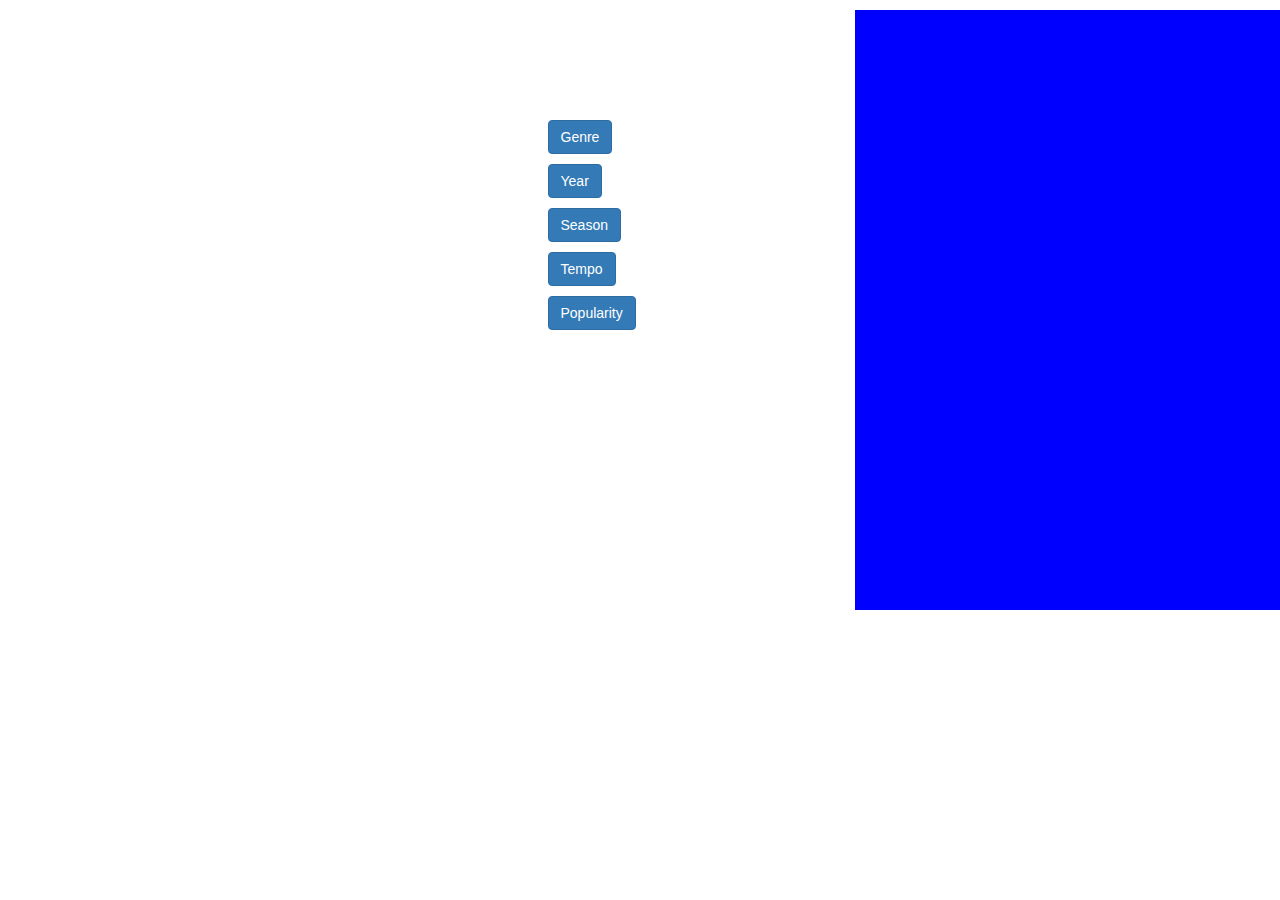
==== index.html @ b4217f1d "add files" ====
<!DOCTYPE html>
<html>

<head>
  <meta http-equiv="Content-Type" content="text/html;charset=utf-8">
  <title>Spotify Album Color Visualization</title>
  <link rel="stylesheet" type="text/css" href="style.css" />
  <script data-require="d3@4.0.0" data-semver="4.0.0" src="https://d3js.org/d3.v4.js"></script>
  <script src="https://code.jquery.com/jquery-3.2.1.min.js" integrity="sha256-hwg4gsxgFZhOsEEamdOYGBf13FyQuiTwlAQgxVSNgt4=" crossorigin="anonymous"></script>
  <link rel="stylesheet" href="https://maxcdn.bootstrapcdn.com/bootstrap/3.3.7/css/bootstrap.min.css" integrity="sha384-BVYiiSIFeK1dGmJRAkycuHAHRg32OmUcww7on3RYdg4Va+PmSTsz/K68vbdEjh4u" crossorigin="anonymous">
  <script src="https://maxcdn.bootstrapcdn.com/bootstrap/3.3.7/js/bootstrap.min.js" integrity="sha384-Tc5IQib027qvyjSMfHjOMaLkfuWVxZxUPnCJA7l2mCWNIpG9mGCD8wGNIcPD7Txa" crossorigin="anonymous"></script>
</head>

<body>

  <div class="row">
    <div id="chart" class="col-md-5"></div>
    <div class="col-md-3 toggleButtons" id="toggleButtons">
      <button type="button" class="btn btn-primary" id="genre">Genre</button>
      <button type="button" class="btn btn-primary" id="year">Year</button>
      <button type="button" class="btn btn-primary" id="season">Season</button>
      <button type="button" class="btn btn-primary" id="tempo">Tempo</button>
      <button type="button" class="btn btn-primary" id="popularity">Popularity</button>
    </div>
    <div class="col-md-4 zoomIn"></div>
  </div>

  <script type="text/javascript" src="data.js"></script>
  <script type="text/javascript" src="main.js"></script>

</body>

</html>
---- style.css ----
body {
  font-family: 'Lucida Grande', 'Lucida Sans Unicode', 'Geneva', 'Verdana', sans-serif;
  margin: 40px;
}

#genre, #year, #season, #popularity, #tempo {
  display: block;
  margin: 10px 0 10px ; /*top rightleft bottom*/
}
.row {
  padding: 10px;
}


.zoomIn, .toggleButtons {
  height: 600px;
  width: 100%;
}

.zoomIn {
  background-color: blue;
}

.toggleButtons {
  /*border: 2px solid black;*/
  padding-top: 100px;
}


.axis path {
  fill: none;
  stroke: #999;
  stroke-dasharray: 2 3;
}

.axis text {
  font-size: 13px;
  stroke: #222;
}

text.title {
  font-size: 24px;
}

circle.tick {
  fill: #f3f3f3;
  stroke: #999;
  stroke-dasharray: 2 3;
}

path.spiral {
  fill: none;
  stroke: #ee8d18;
  stroke-width: 3px;
}

.tooltip {
  background: #eee;
  box-shadow: 0 0 5px #999999;
  color: #333;
  font-size: 12px;
  left: 130px;
  padding: 10px;
  position: absolute;
  text-align: center;
  top: 95px;
  z-index: 10;
  display: block;
  opacity: 0;
}
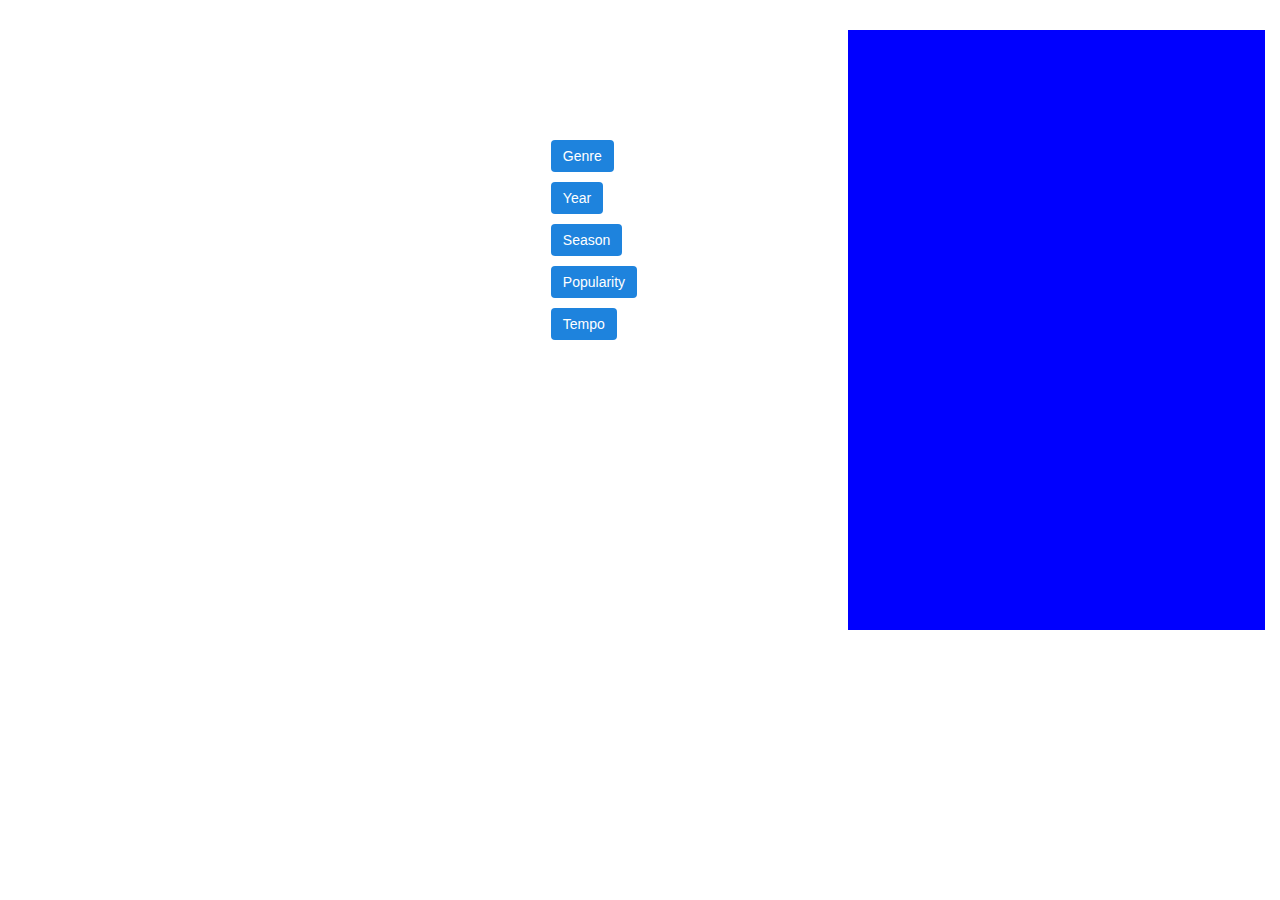
==== commit 43361a57: "fix data" ====
--- a/index.html
+++ b/index.html
@@ -19,8 +19,8 @@
       <button type="button" class="btn btn-primary" id="genre">Genre</button>
       <button type="button" class="btn btn-primary" id="year">Year</button>
       <button type="button" class="btn btn-primary" id="season">Season</button>
+      <button type="button" class="btn btn-primary" id="popularity">Popularity</button>
       <button type="button" class="btn btn-primary" id="tempo">Tempo</button>
-      <button type="button" class="btn btn-primary" id="popularity">Popularity</button>
     </div>
     <div class="col-md-4 zoomIn"></div>
   </div>
--- a/style.css
+++ b/style.css
@@ -6,11 +6,17 @@
 #genre, #year, #season, #popularity, #tempo {
   display: block;
   margin: 10px 0 10px ; /*top rightleft bottom*/
-}
-.row {
-  padding: 10px;
+  background-color: rgb(30, 131, 221);
+  border: none;
 }
 
+#chart {
+  padding: 40px 0 0 40px;
+}
+
+.row {
+  padding: 30px;
+}
 
 .zoomIn, .toggleButtons {
   height: 600px;
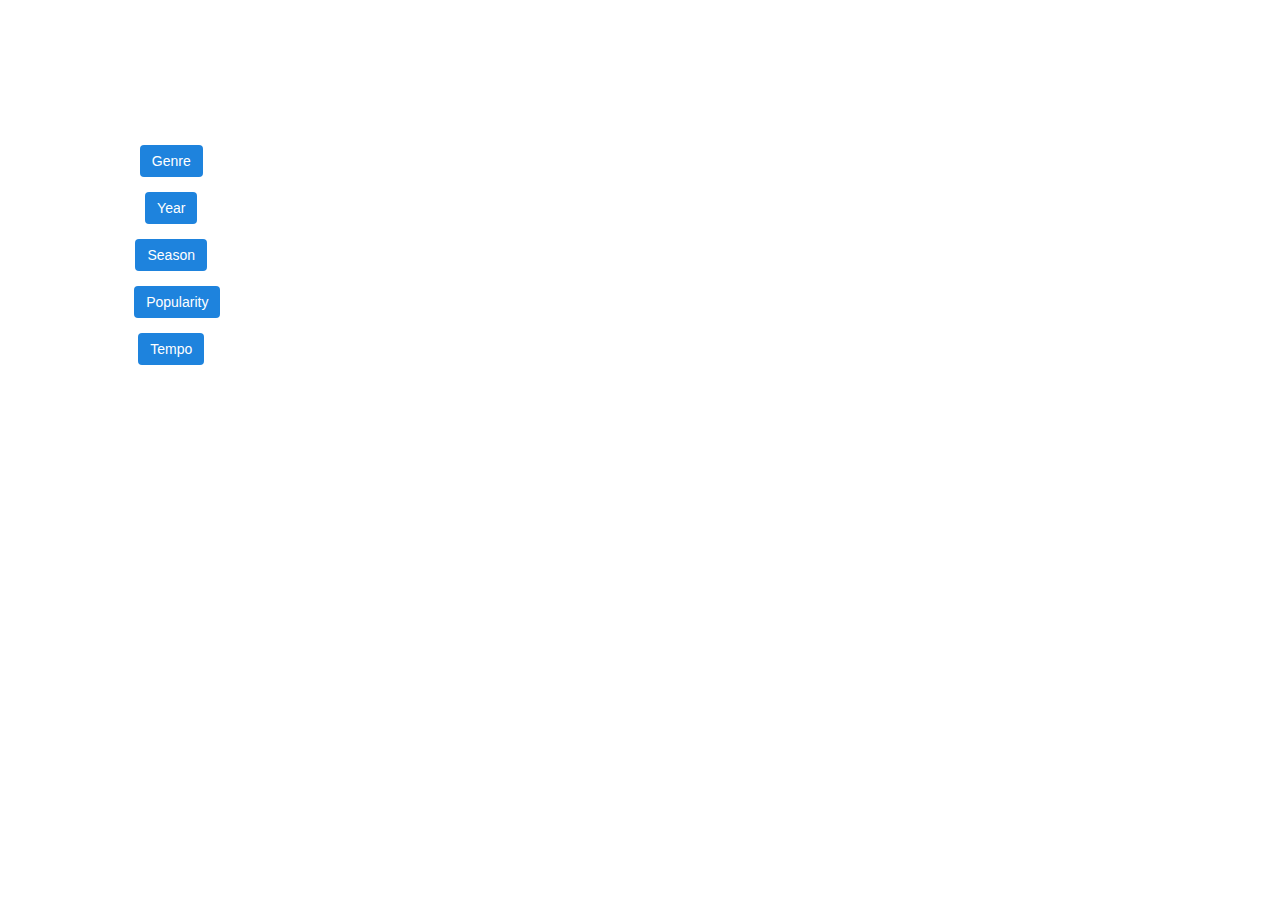
==== commit a344328b: "hover interactions" ====
--- a/index.html
+++ b/index.html
@@ -13,21 +13,22 @@
 
 <body>
 
-  <div class="row">
-    <div id="chart" class="col-md-5"></div>
-    <div class="col-md-3 toggleButtons" id="toggleButtons">
+  <div class="vis row">
+    <div class="col-md-1"> </div>
+    <div class="col-md-1 toggleButtons" id="toggleButtons">
       <button type="button" class="btn btn-primary" id="genre">Genre</button>
       <button type="button" class="btn btn-primary" id="year">Year</button>
       <button type="button" class="btn btn-primary" id="season">Season</button>
       <button type="button" class="btn btn-primary" id="popularity">Popularity</button>
       <button type="button" class="btn btn-primary" id="tempo">Tempo</button>
     </div>
-    <div class="col-md-4 zoomIn"></div>
+    <div id="chart" class="col-md-5"></div>
+    <div class="zoomIn col-md-5"></div>
   </div>
 
+  <script type="text/javascript" src="interactData.js"></script>
   <script type="text/javascript" src="data.js"></script>
   <script type="text/javascript" src="main.js"></script>
-
 </body>
 
 </html>
--- a/style.css
+++ b/style.css
@@ -1,6 +1,12 @@
 body {
   font-family: 'Lucida Grande', 'Lucida Sans Unicode', 'Geneva', 'Verdana', sans-serif;
   margin: 40px;
+}
+
+img {
+  height: 150px;
+  width: 150px;
+  margin: 5px;
 }
 
 #genre, #year, #season, #popularity, #tempo {
@@ -8,10 +14,13 @@
   margin: 10px 0 10px ; /*top rightleft bottom*/
   background-color: rgb(30, 131, 221);
   border: none;
+  margin-top:15px;
+  margin-left: auto;
+  margin-right: auto;
 }
 
 #chart {
-  padding: 40px 0 0 40px;
+
 }
 
 .row {
@@ -19,17 +28,20 @@
 }
 
 .zoomIn, .toggleButtons {
-  height: 600px;
+  height: 400px;
   width: 100%;
 }
 
 .zoomIn {
-  background-color: blue;
+  /*background-color: blue;*/
 }
 
 .toggleButtons {
   /*border: 2px solid black;*/
   padding-top: 100px;
+  padding-left: 0;
+  padding-right:0;
+  text-align: center;
 }
 
 
@@ -61,16 +73,15 @@
 }
 
 .tooltip {
-  background: #eee;
-  box-shadow: 0 0 5px #999999;
-  color: #333;
-  font-size: 12px;
-  left: 130px;
+  font-size: 40px;
+  font-family: "Helvetica";
   padding: 10px;
-  position: absolute;
   text-align: center;
-  top: 95px;
   z-index: 10;
   display: block;
   opacity: 0;
 }
+
+.date, .value, .artists {
+  font-size: 14px;
+}
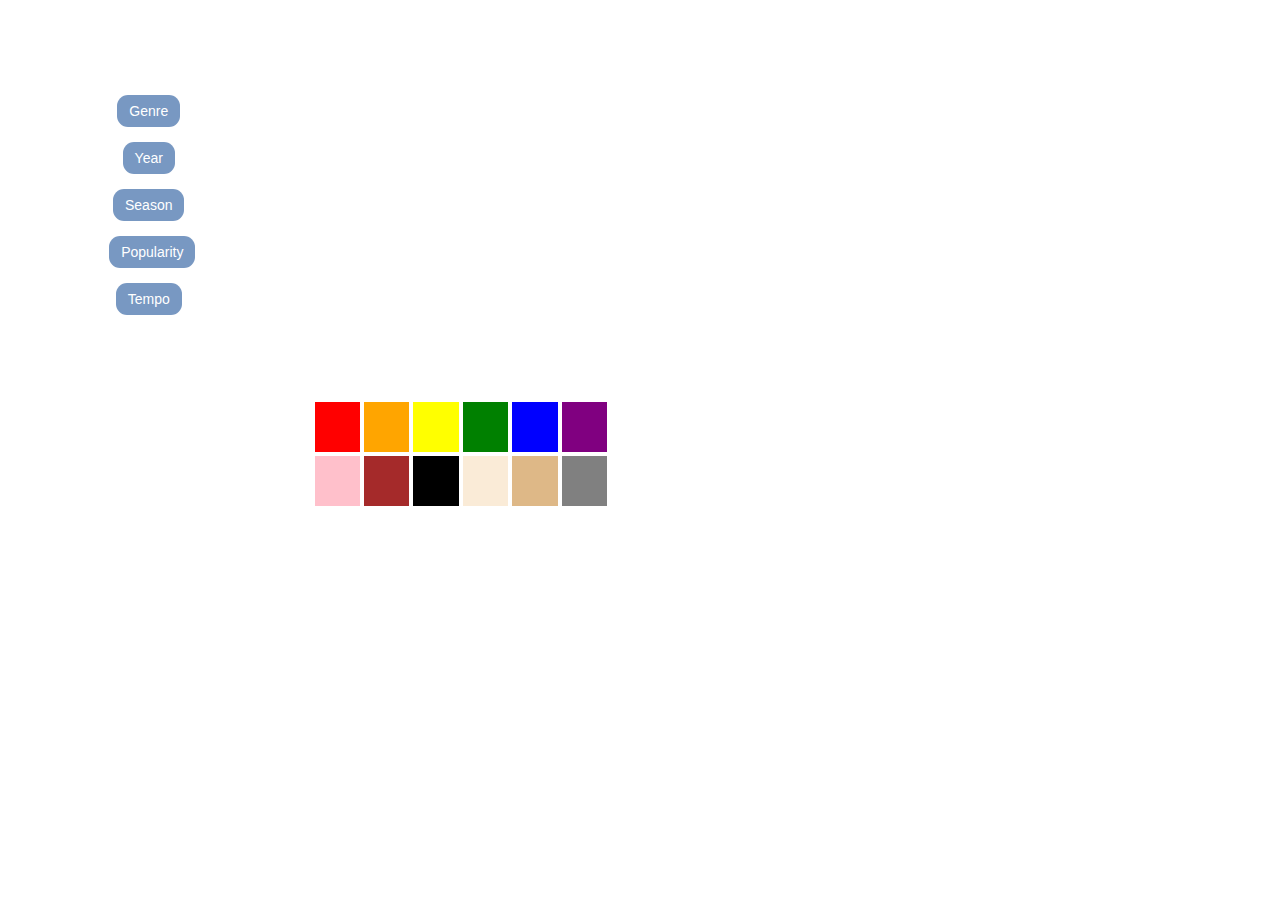
==== commit aac50f7c: "add more interactive features" ====
--- a/index.html
+++ b/index.html
@@ -26,9 +26,44 @@
     <div class="zoomIn col-md-5"></div>
   </div>
 
+  <div class= "key row">
+    <div class="col-sm-3"></div>
+    <div class="col-md-5">
+      <div class="row">
+        <div class="col-sm-1 colorKey" id="redKey">
+        </div>
+        <div class="col-sm-1 colorKey" id="orangeKey">
+        </div>
+        <div class="col-sm-1 colorKey" id="yellowKey">
+        </div>
+        <div class="col-sm-1 colorKey" id="greenKey">
+        </div>
+        <div class="col-sm-1 colorKey" id="blueKey">
+        </div>
+        <div class="col-sm-1 colorKey" id="purpleKey">
+        </div>
+      </div>
+      <div class="row">
+        <div class="col-sm-1 colorKey" id="pinkKey">
+        </div>
+        <div class="col-sm-1 colorKey" id="brownKey">
+        </div>
+        <div class="col-sm-1 colorKey" id="blackKey">
+        </div>
+        <div class="col-sm-1 colorKey" id="whiteKey">
+        </div>
+        <div class="col-sm-1 colorKey" id="beigeKey">
+        </div>
+        <div class="col-sm-1 colorKey" id="grayKey">
+        </div>
+      </div>
+
+    </div>
+  </div>
   <script type="text/javascript" src="interactData.js"></script>
   <script type="text/javascript" src="data.js"></script>
   <script type="text/javascript" src="main.js"></script>
+  <script type="text/javascript" src="interact.js"></script>
 </body>
 
 </html>
--- a/style.css
+++ b/style.css
@@ -1,6 +1,5 @@
 body {
-  font-family: 'Lucida Grande', 'Lucida Sans Unicode', 'Geneva', 'Verdana', sans-serif;
-  margin: 40px;
+  font-family: 'Helvetica';
 }
 
 img {
@@ -9,22 +8,75 @@
   margin: 5px;
 }
 
+.key {
+  padding: 0;
+  margin: 0;
+}
+
 #genre, #year, #season, #popularity, #tempo {
   display: block;
-  margin: 10px 0 10px ; /*top rightleft bottom*/
+  margin: 10px 0 10px;
+  /*top rightleft bottom*/
   background-color: rgb(30, 131, 221);
   border: none;
-  margin-top:15px;
+  margin-top: 15px;
   margin-left: auto;
   margin-right: auto;
+  background-color: #7898C2;
+  border-radius: 11px;
 }
 
-#chart {
-
+.colorKey {
+  height: 50px;
+  margin: 2px;
 }
 
-.row {
-  padding: 30px;
+#redKey {
+  background-color: red;
+}
+
+#orangeKey {
+  background-color: orange;
+}
+
+#yellowKey {
+  background-color: yellow;
+}
+
+#greenKey {
+  background-color: green;
+}
+
+#blueKey {
+  background-color: blue;
+}
+
+#purpleKey {
+  background-color: purple;
+}
+
+#pinkKey {
+  background-color: pink;
+}
+
+#brownKey {
+  background-color: brown;
+}
+
+#blackKey {
+  background-color: black;
+}
+
+#whiteKey {
+  background-color: antiqueWhite;;
+}
+
+#beigeKey {
+  background-color: burlywood;
+}
+
+#grayKey {
+  background-color: gray;
 }
 
 .zoomIn, .toggleButtons {
@@ -32,18 +84,14 @@
   width: 100%;
 }
 
-.zoomIn {
-  /*background-color: blue;*/
-}
 
 .toggleButtons {
   /*border: 2px solid black;*/
-  padding-top: 100px;
+  padding-top: 80px;
   padding-left: 0;
-  padding-right:0;
+  padding-right: 0;
   text-align: center;
 }
-
 
 .axis path {
   fill: none;
@@ -53,6 +101,7 @@
 
 .axis text {
   font-size: 13px;
+  font-family: "Helvetica";
   stroke: #222;
 }
 
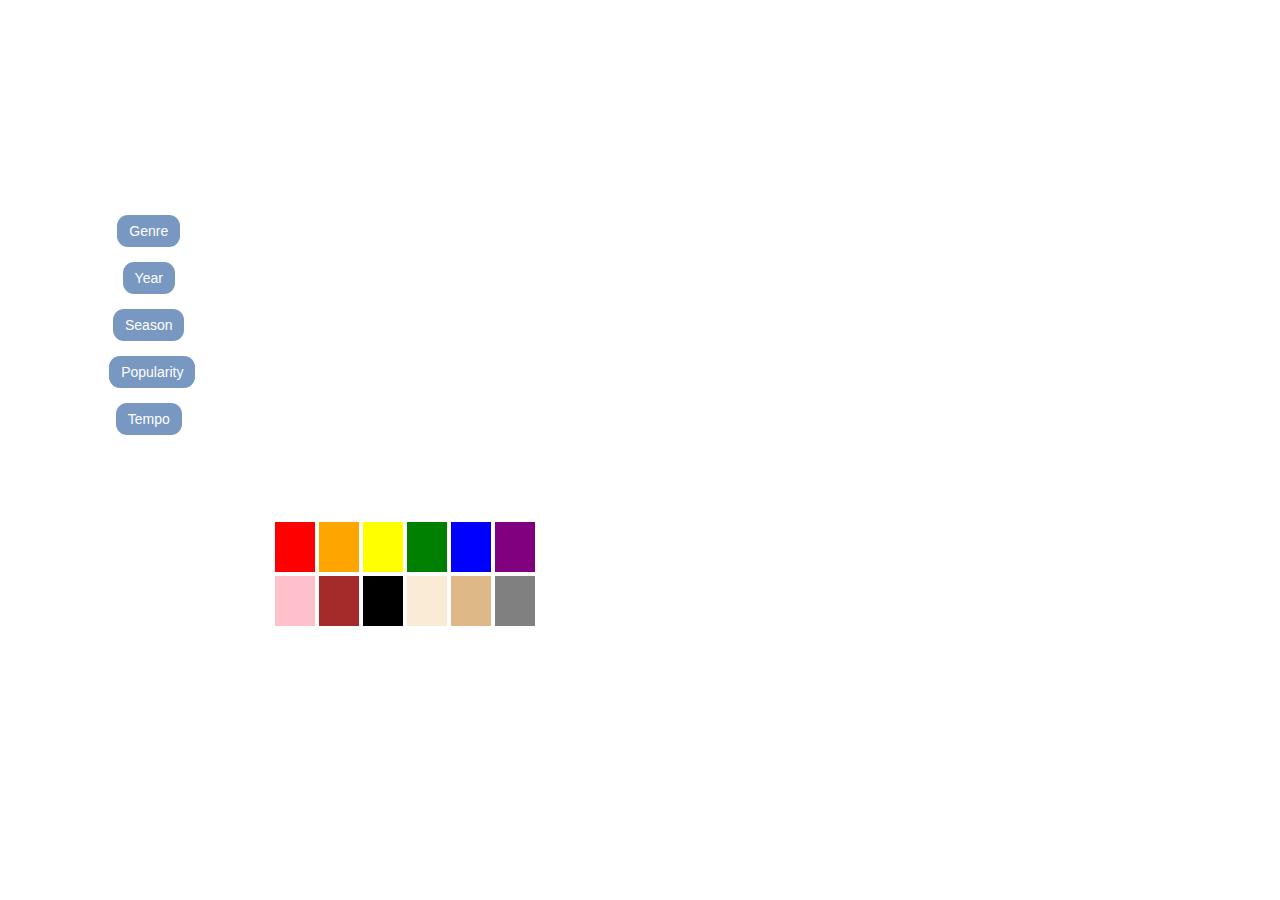
==== commit 24da9449: "edit styling" ====
--- a/index.html
+++ b/index.html
@@ -12,17 +12,20 @@
 </head>
 
 <body>
-
+  <div class="empty"> </div>
   <div class="vis row">
     <div class="col-md-1"> </div>
     <div class="col-md-1 toggleButtons" id="toggleButtons">
-      <button type="button" class="btn btn-primary" id="genre">Genre</button>
-      <button type="button" class="btn btn-primary" id="year">Year</button>
-      <button type="button" class="btn btn-primary" id="season">Season</button>
-      <button type="button" class="btn btn-primary" id="popularity">Popularity</button>
-      <button type="button" class="btn btn-primary" id="tempo">Tempo</button>
+      <button type="button" class="btn btn-primary catButton" id="genre">Genre</button>
+      <button type="button" class="btn btn-primary catButton" id="year">Year</button>
+      <button type="button" class="btn btn-primary catButton" id="season">Season</button>
+      <button type="button" class="btn btn-primary catButton" id="popularity">Popularity</button>
+      <button type="button" class="btn btn-primary catButton" id="tempo">Tempo</button>
     </div>
     <div id="chart" class="col-md-5"></div>
+    <div id="titleText">
+      <!-- See the Sounds -->
+    </div>
     <div class="zoomIn col-md-5"></div>
   </div>
 
@@ -60,7 +63,11 @@
 
     </div>
   </div>
-  <script type="text/javascript" src="interactData.js"></script>
+  <script type="text/javascript" src="data/genreData.js"></script>
+  <script type="text/javascript" src="data/yearData.js"></script>
+  <script type="text/javascript" src="data/tempoData.js"></script>
+  <script type="text/javascript" src="data/seasonData.js"></script>
+  <script type="text/javascript" src="data/popularityData.js"></script>
   <script type="text/javascript" src="data.js"></script>
   <script type="text/javascript" src="main.js"></script>
   <script type="text/javascript" src="interact.js"></script>
--- a/style.css
+++ b/style.css
@@ -1,5 +1,14 @@
 body {
   font-family: 'Helvetica';
+}
+
+.empty {
+  width: 100%;
+  height: 20%;
+}
+
+.vis {
+  margin-top: 120px;
 }
 
 img {
@@ -11,6 +20,20 @@
 .key {
   padding: 0;
   margin: 0;
+  position: absolute;
+  width: 90%;
+
+
+}
+
+
+#titleText {
+  position: absolute;
+  top: 20px;
+  right: 180px;
+  font-size: 38px;
+  color: black;
+  font-family:
 }
 
 #genre, #year, #season, #popularity, #tempo {
@@ -85,6 +108,10 @@
 }
 
 
+.zoomIn {
+  padding-top: 50px;
+}
+
 .toggleButtons {
   /*border: 2px solid black;*/
   padding-top: 80px;
@@ -124,7 +151,7 @@
 .tooltip {
   font-size: 40px;
   font-family: "Helvetica";
-  padding: 10px;
+  padding: 0;
   text-align: center;
   z-index: 10;
   display: block;
